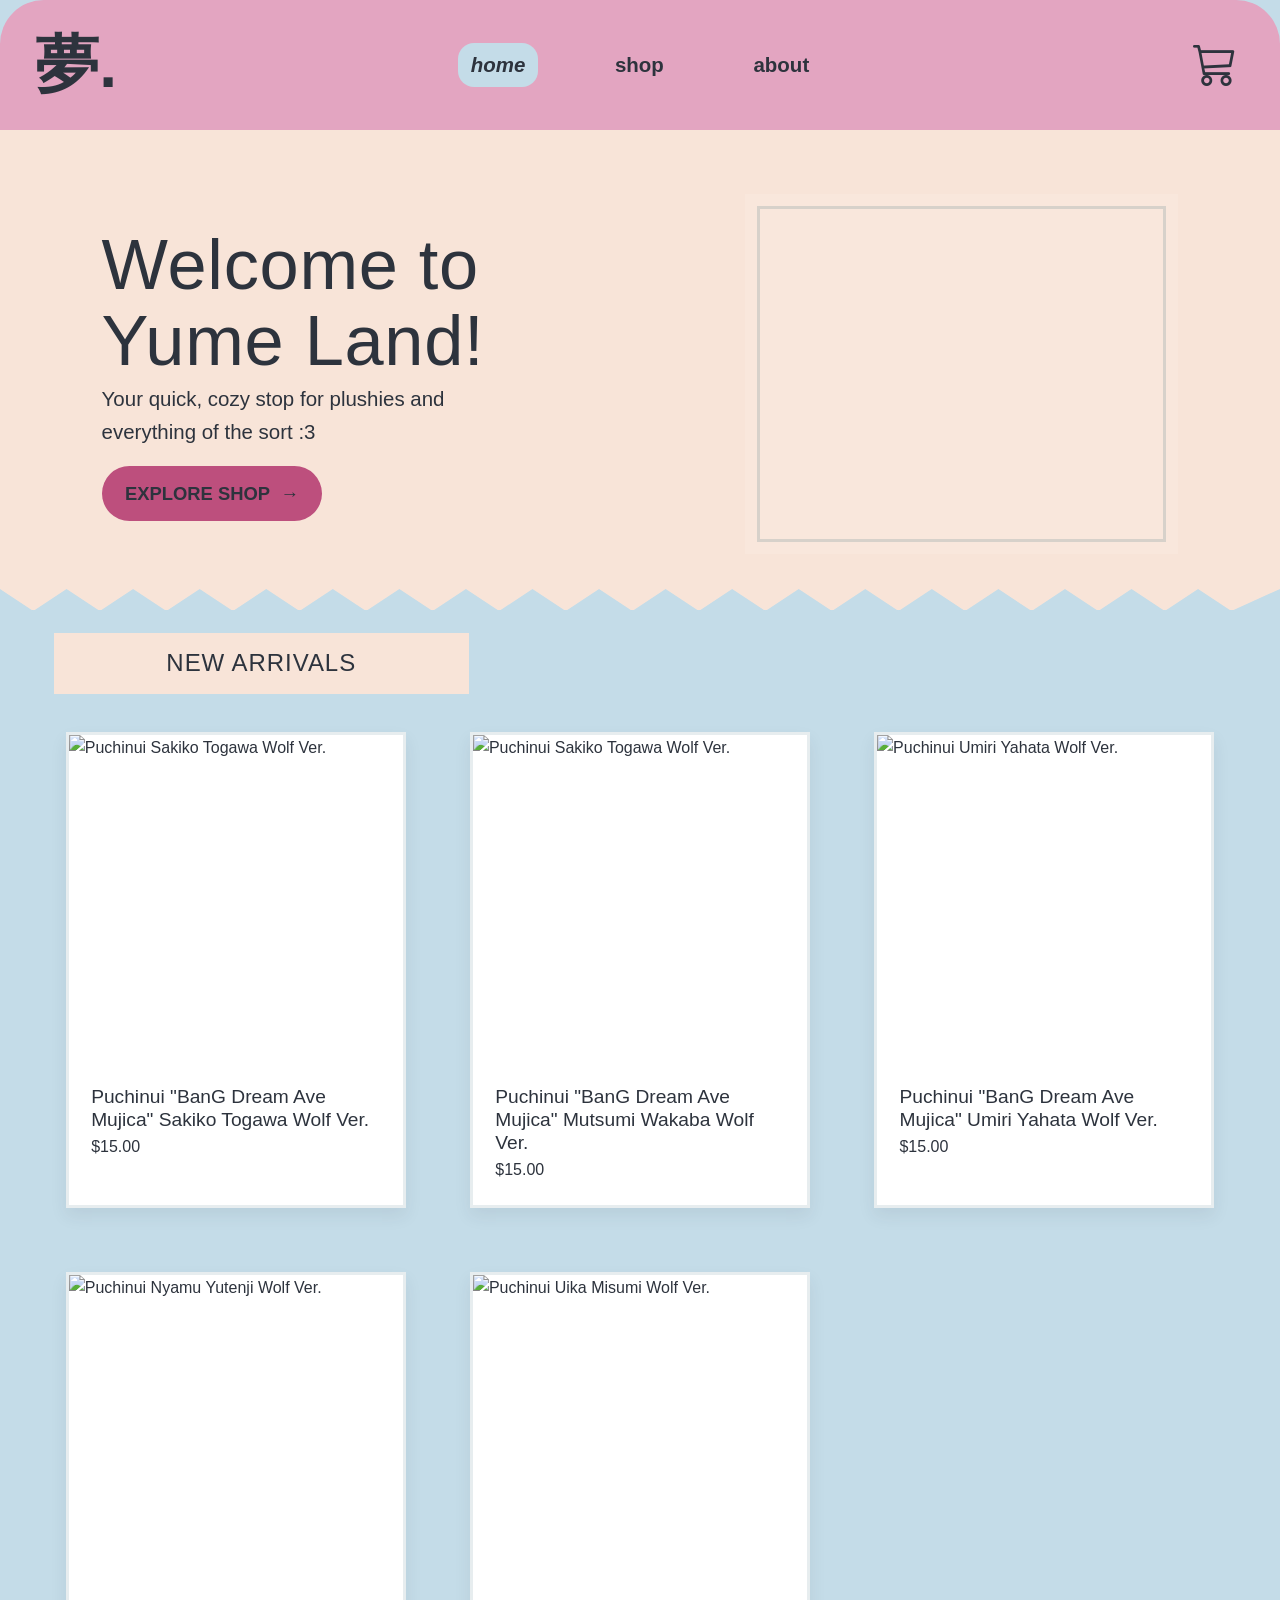
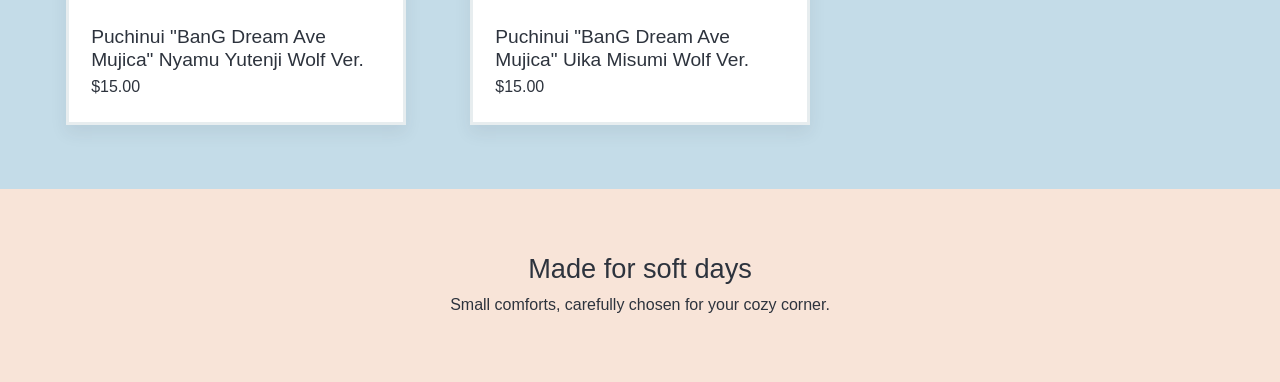
==== index.html @ cd09a821 "Add files via upload" ====
<!doctype html>
<html lang="en">
<head>
	<meta charset="utf-8">
	<meta name="viewport" content="width=device-width, initial-scale=1">
	<meta name="description" content="Yume Land: a cozy shop for plushies and charming finds.">
	<title>Yume Land | Cozy plushies and more</title>
	<link href="https://cdn.jsdelivr.net/npm/bootstrap@5.3.3/dist/css/bootstrap.min.css" rel="stylesheet">
	<link href="https://cdn.jsdelivr.net/npm/bootstrap-icons@1.11.3/font/bootstrap-icons.min.css" rel="stylesheet">
	<link rel="stylesheet" href="css/style.css">
</head>
<body>
	<a class="skip-link" href="#main-content">Skip to main content</a>

	<header class="site-header container-fluid">
		<a class="brand" href="index.html" aria-label="Yume Land home">夢.</a>
		<nav class="site-nav" aria-label="Primary navigation">
			<a class="site-nav-link active" href="index.html" aria-current="page">home</a>
			<a class="site-nav-link" href="shop.html">shop</a>
			<a class="site-nav-link" href="about.html">about</a>
		</nav>
		<a class="cart-link" href="#cart" aria-label="Shopping cart, 0 items">
			<i class="bi bi-cart3 cart-icon" aria-hidden="true"></i>
		</a>
	</header>

	<main id="main-content">
		<section class="hero" aria-labelledby="hero-title">
			<div class="hero-layout container">
				<div class="hero-content">
					<h1 id="hero-title">Welcome to<br>Yume Land!</h1>
					<p>Your quick, cozy stop for plushies and<br class="desktop-break"> everything of the sort :3</p>
					<a class="shop-button btn" href="shop.html">Explore shop <span aria-hidden="true">&#8594;</span></a>
				</div>
				<div class="hero-art" role="img" aria-label="Featured character art">
					<img src="https://i.pinimg.com/736x/25/5b/ee/255bee6ceda0ae7da8de04804057578b.jpg" alt="Featured character art" class="hero-image">
				</div>
			</div>
		</section>

		<section class="arrivals" id="new-arrivals" aria-labelledby="arrivals-title">
			<div class="section-heading">
				<h2 id="arrivals-title">New arrivals</h2>
			</div>
			<div class="product-grid container">
				<article class="product-card" data-product="sakikoWolf">
					<a class="product-image product-image-one" href="#sakiko-wolf" aria-label="View Puchinui Sakiko Togawa Wolf Ver." data-product-trigger="sakikoWolf">
						<img src="https://bushiroad-global-online-store.com/cdn/shop/files/avm_okami_putish_05_kaigai_ari.jpg?v=1769623765" alt="Puchinui Sakiko Togawa Wolf Ver.">
					</a>
					<div class="product-details" id="sakiko-wolf">
						<h3>Puchinui "BanG Dream Ave Mujica" Sakiko Togawa Wolf Ver.</h3>
						<p>$15.00</p>
					</div>
				</article>
				<article class="product-card">
					<a class="product-image product-image-two" href="#mutsumi-wolf" aria-label="View Puchinui Mutsumi Wakaba Wolf Ver.">
						<img src="https://bushiroad-global-online-store.com/cdn/shop/files/avm_okami_putish_02_kaigai_ari.jpg?v=1769623765" alt="Puchinui Sakiko Togawa Wolf Ver.">
					</a>
					<div class="product-details" id="mutsumi-wolf">
						<h3>Puchinui "BanG Dream Ave Mujica" Mutsumi Wakaba Wolf Ver.</h3>
						<p>$15.00</p>
					</div>
				</article>
				<article class="product-card">
					<a class="product-image product-image-three" href="#umiri-wolf" aria-label="View Puchinui Umiri Yahata Wolf Ver.">
						<img src="https://bushiroad-global-online-store.com/cdn/shop/files/avm_okami_putish_03_kaigai_ari.jpg?v=1769623765" alt="Puchinui Umiri Yahata Wolf Ver.">
					</a>
					<div class="product-details" id="umiri-wolf">
						<h3>Puchinui "BanG Dream Ave Mujica" Umiri Yahata Wolf Ver.</h3>
						<p>$15.00</p>
					</div>
				</article>
				<article class="product-card">
					<a class="product-image product-image-three" href="#nyamu-wolf" aria-label="View Puchinui Nyamu Yutenji Wolf Ver.">
						<img src="https://bushiroad-global-online-store.com/cdn/shop/files/avm_okami_putish_04_kaigai_ari.jpg?v=1769623765" alt="Puchinui Nyamu Yutenji Wolf Ver.">
					</a>
					<div class="product-details" id="nyamu-wolf">
						<h3>Puchinui "BanG Dream Ave Mujica" Nyamu Yutenji Wolf Ver.</h3>
						<p>$15.00</p>
					</div>
				</article>
				<article class="product-card">
					<a class="product-image product-image-three" href="#uika-wolf" aria-label="View Puchinui Uika Misumi Wolf Ver.">
						<img src="https://bushiroad-global-online-store.com/cdn/shop/files/avm_okami_putish_01_kaigai_ari.jpg?v=1769623765" alt="Puchinui Uika Misumi Wolf Ver.">
					</a>
					<div class="product-details" id="uika-wolf">
						<h3>Puchinui "BanG Dream Ave Mujica" Uika Misumi Wolf Ver.</h3>
						<p>$15.00</p>
					</div>
				</article>
			</div>
		</section>

		<section class="about" id="about" aria-labelledby="about-title">
			<h2 id="about-title">Made for soft days</h2>
			<p>Small comforts, carefully chosen for your cozy corner.</p>
		</section>
	</main>

	<div id="product-modal" class="product-modal" aria-hidden="true">
		<div class="product-modal-panel" role="dialog" aria-modal="true" aria-labelledby="product-modal-title">
			<button class="product-modal-close" type="button" aria-label="Close product details">×</button>
			<div class="product-modal-content">
				<div class="product-modal-image-wrap">
					<img id="product-modal-image" src="" alt="">
				</div>
				<div class="product-modal-info">
					<span class="eyebrow">New Arrival</span>
					<h2 id="product-modal-title">Puchinui "BanG Dream Ave Mujica" Sakiko Togawa Wolf Ver.</h2>
					<p id="product-modal-description">A soft, collectible wolf-themed figure with a dramatic color palette and dreamy studio styling.</p>
					<div id="product-modal-price" class="product-price">$15.00</div>
					<div class="product-actions">
						<a class="product-button" href="#buy">Add to cart</a>
						<button class="product-button secondary" type="button" data-close-modal>Back to shop</button>
					</div>
				</div>
			</div>
		</div>
	</div>

	<script>
		const productData = {
			sakikoWolf: {
				image: 'https://bushiroad-global-online-store.com/cdn/shop/files/avm_okami_putish_05_kaigai_ari.jpg?v=1769623765',
				title: 'Puchinui "BanG Dream Ave Mujica" Sakiko Togawa Wolf Ver.',
				description: 'A soft, collectible wolf-themed figure with a dramatic color palette and dreamy studio styling.',
				price: '$15.00'
			}
		};

		const modal = document.getElementById('product-modal');
		const modalImage = document.getElementById('product-modal-image');
		const modalTitle = document.getElementById('product-modal-title');
		const modalDescription = document.getElementById('product-modal-description');
		const modalPrice = document.getElementById('product-modal-price');
		const closeButtons = document.querySelectorAll('[data-close-modal], .product-modal-close');
		const triggerButtons = document.querySelectorAll('[data-product-trigger]');

		function openProductModal(key) {
			const product = productData[key];
			if (!product) return;

			modalImage.src = product.image;
			modalImage.alt = product.title;
			modalTitle.textContent = product.title;
			modalDescription.textContent = product.description;
			modalPrice.textContent = product.price;
			modal.classList.add('is-open');
			modal.setAttribute('aria-hidden', 'false');
		}

		function closeProductModal() {
			modal.classList.remove('is-open');
			modal.setAttribute('aria-hidden', 'true');
		}

		triggerButtons.forEach((button) => {
			button.addEventListener('click', (event) => {
				event.preventDefault();
				openProductModal(button.dataset.productTrigger);
			});
		});

		closeButtons.forEach((button) => {
			button.addEventListener('click', closeProductModal);
		});

		modal.addEventListener('click', (event) => {
			if (event.target === modal) {
				closeProductModal();
			}
		});

		document.addEventListener('keydown', (event) => {
			if (event.key === 'Escape' && modal.classList.contains('is-open')) {
				closeProductModal();
			}
		});
	</script>
</body>
</html>
---- css/style.css ----
:root {
	--ink: #2d333d;
	--pink: #e3a5c1;
	--pink-strong: #bd4f7d;
	--peach: #f8e4d8;
	--blue: #c4dce8;
	--white: #ffffff;
	--focus: #174f66;
}

* {
	box-sizing: border-box;
}

html {
	scroll-behavior: smooth;
}

body {
	margin: 0;
	color: var(--ink);
	background: var(--blue);
	font-family: "Trebuchet MS", Verdana, sans-serif;
	font-size: 1rem;
	line-height: 1.6;
}

a {
	color: inherit;
}

.skip-link {
	position: fixed;
	top: 0.75rem;
	left: 0.75rem;
	z-index: 10;
	padding: 0.65rem 1rem;
	color: var(--white);
	background: var(--ink);
	border-radius: 0.5rem;
	transform: translateY(-160%);
}

.skip-link:focus {
	transform: translateY(0);
}

.site-header {
	display: grid;
	grid-template-columns: 1fr auto 1fr;
	align-items: center;
	min-height: 130px;
	padding: 1rem 2.2rem;
	background: var(--pink);
	border-radius: 2.75rem 2.75rem 0 0;
}

.brand {
	justify-self: start;
	font-size: clamp(3rem, 5vw, 4rem);
	font-weight: 900;
	line-height: 1;
	text-decoration: none;
}

.site-nav {
	display: flex;
	align-items: center;
	gap: clamp(2rem, 5vw, 4.5rem);
}

.site-nav-link {
	padding: 0.35rem 0.8rem;
	border-radius: 1rem;
	font-size: clamp(1rem, 1.6vw, 1.5rem);
	font-weight: 700;
	text-decoration: none;
}

.site-nav-link.active {
	background: var(--blue);
	font-style: italic;
}

.cart-link {
	justify-self: end;
	padding: 0.5rem;
	border-radius: 0.5rem;
}

.cart-icon {
	display: block;
	font-size: 2.75rem;
	line-height: 1;
}

.hero {
	min-height: 470px;
	padding: 4rem max(2rem, 7vw) 3.5rem;
	background: var(--peach);
	position: relative;
}

.hero-layout {
	display: grid;
	grid-template-columns: minmax(0, 1fr) minmax(260px, 0.8fr);
	align-items: center;
	gap: clamp(2rem, 8vw, 8rem);
	max-width: 1280px;
	margin: 0 auto;
}

.hero::after {
	content: "";
	position: absolute;
	right: 0;
	bottom: -1px;
	left: 0;
	height: 22px;
	background: var(--blue);
	clip-path: polygon(0 0, 2.6% 100%, 5.2% 0, 7.8% 100%, 10.4% 0, 13% 100%, 15.6% 0, 18.2% 100%, 20.8% 0, 23.4% 100%, 26% 0, 28.6% 100%, 31.2% 0, 33.8% 100%, 36.4% 0, 39% 100%, 41.6% 0, 44.2% 100%, 46.8% 0, 49.4% 100%, 52% 0, 54.6% 100%, 57.2% 0, 59.8% 100%, 62.4% 0, 65% 100%, 67.6% 0, 70.2% 100%, 72.8% 0, 75.4% 100%, 78% 0, 80.6% 100%, 83.2% 0, 85.8% 100%, 88.4% 0, 91% 100%, 93.6% 0, 96.2% 100%, 100% 0, 100% 100%, 0 100%);
}

.hero-content {
	max-width: 620px;
}

.hero-art {
	display: grid;
	min-height: 360px;
	place-items: center;
	padding: 0;
	overflow: hidden;
	background: rgb(255 255 255 / 10%);
	border: 0;
	border-radius: 0;
	box-shadow: none;
	position: relative;
}

.hero-art::before {
	content: "";
	position: absolute;
	inset: 12px;
	border: 3px solid rgba(23, 79, 102, 0.15);
	pointer-events: none;
}

.hero-image {
	display: block;
	width: 110%;
	height: 110%;
	object-fit: cover;
	object-position: center center;
	filter: saturate(0.9) contrast(1.05);
}

h1,
h2,
h3,
p {
	margin-top: 0;
}

h1 {
	margin-bottom: 0.25rem;
	font-size: clamp(3.1rem, 5.5vw, 4.8rem);
	line-height: 1.08;
	letter-spacing: 0.01em;
}

.hero p {
	margin-bottom: 1.1rem;
	font-size: clamp(1.1rem, 1.6vw, 1.35rem);
}

.shop-button {
	display: inline-block;
	padding: 0.8rem 1.4rem;
	color: var(--ink);
	background: var(--pink-strong);
	border-radius: 2rem;
	font-size: 1.15rem;
	font-weight: 800;
	text-decoration: none;
	text-transform: uppercase;
}

.shop-button span {
	margin-left: 0.35rem;
}

.arrivals {
	min-height: 540px;
	padding: 1.45rem max(2rem, 4.2vw) 4rem;
	background: var(--blue);
}

.shop-layout {
	display: grid;
	grid-template-columns: minmax(220px, 280px) minmax(0, 1fr);
	align-items: start;
	gap: clamp(1.5rem, 3vw, 3rem);
	max-width: 1380px;
	margin: 0 auto;
}

.shop-filters {
	padding: 1.25rem 1rem 1rem;
	background: #b8d9e7;
	border-radius: 1.5rem;
}

.shop-filters h3 {
	margin-bottom: 1rem;
	font-size: 1.3rem;
	text-transform: uppercase;
	letter-spacing: 0.04em;
}

.filter-group {
	display: flex;
	flex-direction: column;
	gap: 0.7rem;
}

.filter-btn {
	padding: 0.8rem 1rem;
	border: 0;
	border-radius: 999px;
	background: rgba(255, 255, 255, 0.8);
	color: var(--ink);
	font: inherit;
	font-weight: 700;
	text-align: left;
	cursor: pointer;
	transition: background 0.2s ease, transform 0.2s ease;
}

.filter-btn:hover,
.filter-btn:focus-visible {
	background: #f2dfe9;
}

.filter-btn.active {
	background: #7caec4;
	color: var(--white);
}

.shop-content {
	width: 100%;
}

.section-heading {
	width: min(100%, 415px);
	padding: 1rem;
	background: var(--peach);
	text-align: center;
}

.section-heading h2 {
	margin: 0;
	font-size: 1.5rem;
	letter-spacing: 0.04em;
	text-transform: uppercase;
}

.product-grid {
	display: grid;
	grid-template-columns: repeat(3, minmax(0, 1fr));
	gap: clamp(2rem, 5vw, 5.5rem);
	max-width: 1340px;
	margin: 2.35rem auto 0;
}

.product-card {
	overflow: hidden;
	background: var(--white);
	border-radius: 0;
	box-shadow: 0 8px 16px rgb(45 51 61 / 8%);
	border: 3px solid rgba(23, 79, 102, 0.1);
	transition: transform 0.25s ease, box-shadow 0.25s ease;
}

.product-card:hover,
.product-card:focus-within {
	transform: rotate(2deg) translateY(-2px);
	box-shadow: 0 16px 24px rgb(45 51 61 / 14%);
}

.product-card[hidden] {
	display: none;
}

.product-image {
	display: block;
	aspect-ratio: 1 / 1;
	min-height: 320px;
	background: var(--white);
	text-decoration: none;
	overflow: hidden;
}

.product-image img {
	display: block;
	width: 100%;
	height: 100%;
	object-fit: cover;
	transition: transform 0.25s ease;
}

.product-image:hover img,
.product-image:focus-visible img {
	transform: none;
}

.product-details {
	padding: 1rem 1.4rem 1.4rem;
	background: var(--white);
}

.product-details h3 {
	margin-bottom: 0.2rem;
	font-size: 1.2rem;
}

.product-details p {
	margin: 0;
}

.product-page {
	padding: 2.5rem max(2rem, 5vw) 4rem;
	background: var(--blue);
}

.product-page-inner {
	display: grid;
	grid-template-columns: minmax(0, 1.2fr) minmax(280px, 0.8fr);
	align-items: center;
	gap: clamp(2rem, 4vw, 4rem);
	max-width: 1200px;
	margin: 0 auto;
	background: var(--white);
	border: 3px solid rgba(23, 79, 102, 0.08);
	padding: clamp(1.25rem, 3vw, 2.5rem);
}

.product-page-image-wrap {
	background: var(--peach);
	padding: 1rem;
	border: 3px solid rgba(23, 79, 102, 0.08);
}

.product-page-image {
	display: block;
	width: 100%;
	height: auto;
	max-height: 680px;
	object-fit: contain;
	background: var(--white);
}

.product-page-info {
	padding: 0.25rem 0;
}

.product-page-info .eyebrow {
	display: inline-block;
	margin-bottom: 0.8rem;
	padding: 0.35rem 0.75rem;
	background: var(--blue);
	font-size: 0.75rem;
	font-weight: 800;
	letter-spacing: 0.12em;
	text-transform: uppercase;
}

.product-page-info h1 {
	font-size: clamp(2.1rem, 5vw, 3.6rem);
	margin-bottom: 0.7rem;
}

.product-page-info p {
	font-size: 1.05rem;
	margin-bottom: 1.2rem;
}

.product-price {
	font-size: 1.8rem;
	font-weight: 800;
	margin-bottom: 1.5rem;
}

.product-actions {
	display: flex;
	flex-wrap: wrap;
	gap: 0.75rem;
}

.product-button {
	display: inline-block;
	padding: 0.9rem 1.4rem;
	background: var(--pink-strong);
	color: var(--white);
	text-decoration: none;
	font-weight: 800;
	letter-spacing: 0.04em;
	text-transform: uppercase;
	border: 0;
}

.product-button.secondary {
	background: var(--pink);
	color: var(--ink);
}

.product-modal {
	position: fixed;
	inset: 0;
	display: none;
	place-items: center;
	padding: 1.5rem;
	background: rgba(22, 26, 34, 0.7);
	z-index: 50;
}

.product-modal.is-open {
	display: grid;
}

.product-modal-panel {
	position: relative;
	width: min(100%, 980px);
	background: var(--white);
	border: 3px solid rgba(23, 79, 102, 0.1);
	box-shadow: 0 24px 60px rgba(0, 0, 0, 0.15);
}

.product-modal-close {
	position: absolute;
	top: 0.75rem;
	right: 0.75rem;
	width: 2.75rem;
	height: 2.75rem;
	border: 0;
	background: var(--blue);
	font-size: 2rem;
	line-height: 1;
	cursor: pointer;
}

.product-modal-content {
	display: grid;
	grid-template-columns: minmax(0, 1.05fr) minmax(260px, 0.95fr);
	gap: 1.5rem;
	padding: 2rem;
}

.product-modal-image-wrap {
	background: var(--peach);
	padding: 1rem;
	border: 3px solid rgba(23, 79, 102, 0.08);
}

.product-modal-image-wrap img {
	display: block;
	width: 100%;
	height: auto;
	max-height: 620px;
	object-fit: contain;
}

.product-modal-info {
	padding: 0.5rem 0;
}

.product-modal-info h2 {
	font-size: clamp(2rem, 4vw, 3rem);
	margin-bottom: 0.75rem;
}

.product-modal-info p {
	font-size: 1.05rem;
	margin-bottom: 1.2rem;
}

.product-button.secondary {
	background: var(--pink);
	color: var(--ink);
	border: 0;
	cursor: pointer;
}

.about {
	padding: 4rem max(2rem, 7vw);
	background: var(--peach);
	text-align: center;
}

.about h2 {
	margin-bottom: 0.4rem;
	font-size: 1.7rem;
}

.about p {
	margin: 0;
}

.sr-only {
	position: absolute;
	width: 1px;
	height: 1px;
	padding: 0;
	margin: -1px;
	overflow: hidden;
	clip: rect(0, 0, 0, 0);
	white-space: nowrap;
	border: 0;
}

:focus-visible {
	outline: 4px solid var(--focus);
	outline-offset: 4px;
}

@media (min-width: 701px) and (max-width: 1000px) {
	.site-header {
		grid-template-columns: auto 1fr auto;
		min-height: 108px;
		padding: 1rem 1.25rem;
	}

	.site-nav {
		justify-content: center;
		gap: clamp(0.5rem, 2vw, 1.5rem);
	}

	.site-nav-link {
		padding: 0.35rem 0.55rem;
		font-size: clamp(1rem, 1.8vw, 1.25rem);
	}

	.cart-icon {
		font-size: 2.5rem;
	}

	.hero {
		min-height: 440px;
		padding: 3.5rem 2rem 3rem;
	}

	.hero-layout {
		gap: 2rem;
	}

	.product-grid {
		grid-template-columns: repeat(2, minmax(0, 1fr));
		gap: 2rem;
	}

	.product-image {
		min-height: 260px;
	}
}

@media (max-width: 700px) {
	.site-header {
		grid-template-columns: auto 1fr auto;
		min-height: 96px;
		padding: 0.8rem 1rem;
		border-radius: 1.5rem 1.5rem 0 0;
	}

	.brand {
		font-size: 3rem;
	}

	.site-nav {
		justify-content: center;
		gap: 0.15rem;
	}

	.site-nav-link {
		padding: 0.35rem 0.5rem;
		font-size: 1rem;
	}

	.cart-icon {
		font-size: 2.25rem;
	}

	.hero {
		min-height: 480px;
		padding: 4rem 1.25rem 3.5rem;
	}

	.hero-layout {
		grid-template-columns: 1fr;
		gap: 2.5rem;
	}

	.hero-art {
		min-height: 210px;
		border-radius: 2rem;
	}

	h1 {
		font-size: clamp(2.8rem, 13vw, 4rem);
	}

	.desktop-break {
		display: none;
	}

	.arrivals {
		padding: 1.25rem 1.25rem 3rem;
	}

	.shop-layout {
		grid-template-columns: 1fr;
	}

	.shop-filters {
		padding: 1rem;
	}

	.product-grid {
		grid-template-columns: 1fr;
		gap: 1.5rem;
		margin-top: 1.5rem;
	}

	.product-image {
		min-height: 250px;
	}
}

@media (prefers-reduced-motion: reduce) {
	html {
		scroll-behavior: auto;
	}
}
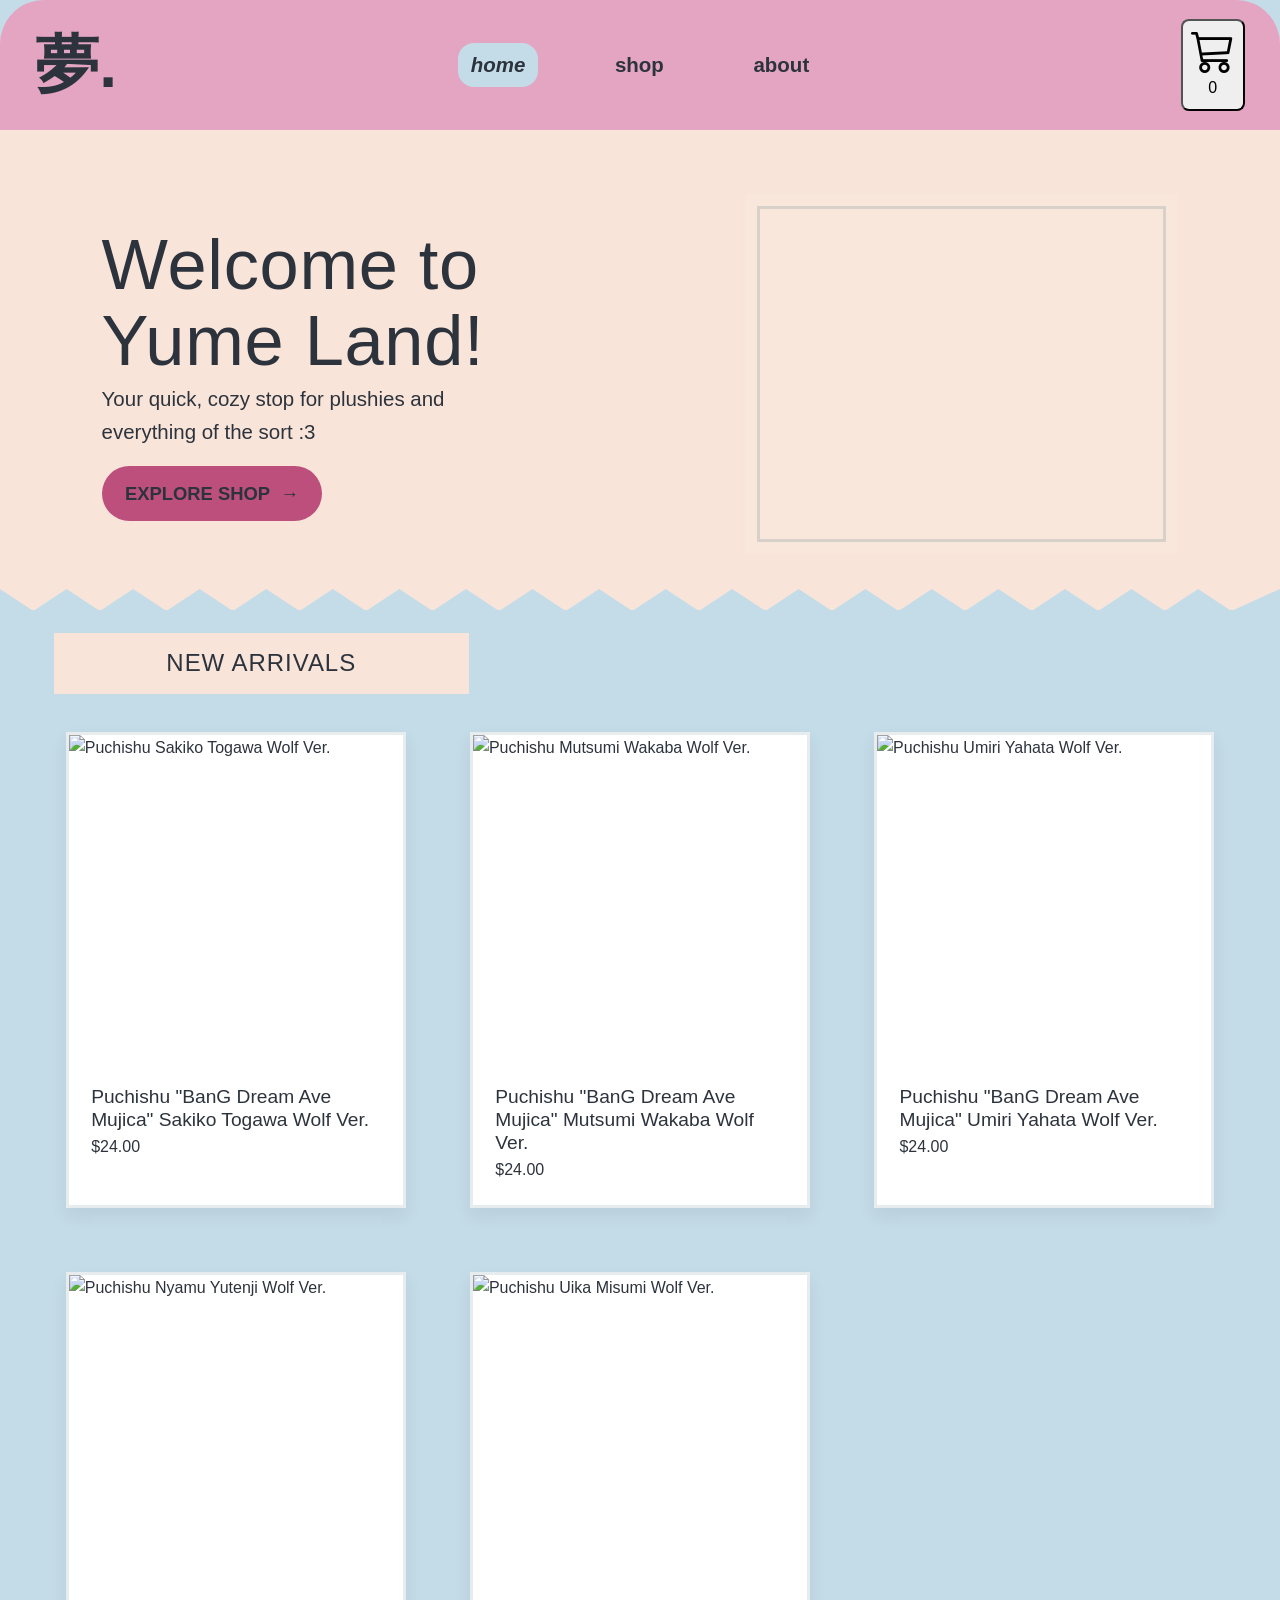
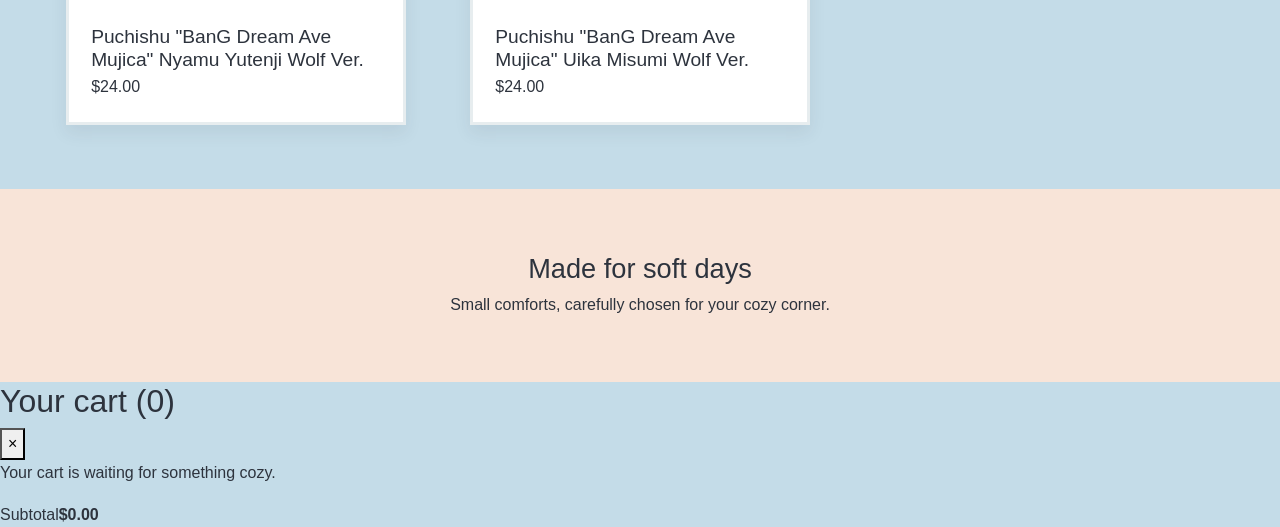
==== commit d6bd4420: "Refactor index.html structure and elements" ====
--- a/index.html
+++ b/index.html
@@ -19,12 +19,26 @@
 			<a class="site-nav-link" href="shop.html">shop</a>
 			<a class="site-nav-link" href="about.html">about</a>
 		</nav>
-		<a class="cart-link" href="#cart" aria-label="Shopping cart, 0 items">
+		<button class="cart-link" type="button" aria-label="Shopping cart, 0 items" aria-haspopup="dialog" aria-controls="cart-modal">
 			<i class="bi bi-cart3 cart-icon" aria-hidden="true"></i>
-		</a>
+			<span class="cart-count" aria-hidden="true">0</span>
+		</button>
 	</header>
 
 	<main id="main-content">
+		<section class="product-page" id="product-view" aria-labelledby="product-view-title" hidden>
+			<button class="product-button secondary product-back" type="button" data-product-back>Back to products</button>
+			<div class="product-page-inner">
+				<div class="product-page-image-wrap"><img class="product-page-image" id="product-view-image" src="" alt=""></div>
+				<div class="product-page-info">
+					<span class="eyebrow" id="product-view-category"></span>
+					<h1 id="product-view-title"></h1>
+					<p class="product-price" id="product-view-price"></p>
+					<p id="product-view-description"></p>
+					<button class="product-button" type="button" data-cart-add-detail>Add to cart</button>
+				</div>
+			</div>
+		</section>
 		<section class="hero" aria-labelledby="hero-title">
 			<div class="hero-layout container">
 				<div class="hero-content">
@@ -38,54 +52,54 @@
 			</div>
 		</section>
 
-		<section class="arrivals" id="new-arrivals" aria-labelledby="arrivals-title">
+		<section class="arrivals" id="products" aria-labelledby="arrivals-title">
 			<div class="section-heading">
 				<h2 id="arrivals-title">New arrivals</h2>
 			</div>
 			<div class="product-grid container">
-				<article class="product-card" data-product="sakikoWolf">
-					<a class="product-image product-image-one" href="#sakiko-wolf" aria-label="View Puchinui Sakiko Togawa Wolf Ver." data-product-trigger="sakikoWolf">
-						<img src="https://bushiroad-global-online-store.com/cdn/shop/files/avm_okami_putish_05_kaigai_ari.jpg?v=1769623765" alt="Puchinui Sakiko Togawa Wolf Ver.">
+				<article class="product-card" data-product="sakikoWolf" data-product-id="sakikoWolf">
+					<a class="product-image product-image-one" href="#product-view-sakikoWolf" aria-label="View Puchishu Sakiko Togawa Wolf Ver." data-product-view>
+						<img src="images/sakikoWolf.jpg" alt="Puchishu Sakiko Togawa Wolf Ver.">
 					</a>
 					<div class="product-details" id="sakiko-wolf">
-						<h3>Puchinui "BanG Dream Ave Mujica" Sakiko Togawa Wolf Ver.</h3>
-						<p>$15.00</p>
+						<h3>Puchishu "BanG Dream Ave Mujica" Sakiko Togawa Wolf Ver.</h3>
+						<p>$24.00</p>
 					</div>
 				</article>
-				<article class="product-card">
-					<a class="product-image product-image-two" href="#mutsumi-wolf" aria-label="View Puchinui Mutsumi Wakaba Wolf Ver.">
-						<img src="https://bushiroad-global-online-store.com/cdn/shop/files/avm_okami_putish_02_kaigai_ari.jpg?v=1769623765" alt="Puchinui Sakiko Togawa Wolf Ver.">
+				<article class="product-card" data-product="mutsumiWolf" data-product-id="mutsumiWolf">
+					<a class="product-image product-image-two" href="#product-view-mutsumiWolf" aria-label="View Puchishu Mutsumi Wakaba Wolf Ver." data-product-view>
+						<img src="https://bushiroad-global-online-store.com/cdn/shop/files/avm_okami_putish_02_kaigai_ari.jpg?v=1769623765" alt="Puchishu Mutsumi Wakaba Wolf Ver.">
 					</a>
 					<div class="product-details" id="mutsumi-wolf">
-						<h3>Puchinui "BanG Dream Ave Mujica" Mutsumi Wakaba Wolf Ver.</h3>
-						<p>$15.00</p>
+						<h3>Puchishu "BanG Dream Ave Mujica" Mutsumi Wakaba Wolf Ver.</h3>
+						<p>$24.00</p>
 					</div>
 				</article>
-				<article class="product-card">
-					<a class="product-image product-image-three" href="#umiri-wolf" aria-label="View Puchinui Umiri Yahata Wolf Ver.">
-						<img src="https://bushiroad-global-online-store.com/cdn/shop/files/avm_okami_putish_03_kaigai_ari.jpg?v=1769623765" alt="Puchinui Umiri Yahata Wolf Ver.">
+				<article class="product-card" data-product="umiriWolf" data-product-id="umiriWolf">
+					<a class="product-image product-image-three" href="#product-view-umiriWolf" aria-label="View Puchishu Umiri Yahata Wolf Ver." data-product-view>
+						<img src="https://bushiroad-global-online-store.com/cdn/shop/files/avm_okami_putish_03_kaigai_ari.jpg?v=1769623765" alt="Puchishu Umiri Yahata Wolf Ver.">
 					</a>
 					<div class="product-details" id="umiri-wolf">
-						<h3>Puchinui "BanG Dream Ave Mujica" Umiri Yahata Wolf Ver.</h3>
-						<p>$15.00</p>
+						<h3>Puchishu "BanG Dream Ave Mujica" Umiri Yahata Wolf Ver.</h3>
+						<p>$24.00</p>
 					</div>
 				</article>
-				<article class="product-card">
-					<a class="product-image product-image-three" href="#nyamu-wolf" aria-label="View Puchinui Nyamu Yutenji Wolf Ver.">
-						<img src="https://bushiroad-global-online-store.com/cdn/shop/files/avm_okami_putish_04_kaigai_ari.jpg?v=1769623765" alt="Puchinui Nyamu Yutenji Wolf Ver.">
+				<article class="product-card" data-product="nyamuWolf" data-product-id="nyamuWolf">
+					<a class="product-image product-image-three" href="#product-view-nyamuWolf" aria-label="View Puchishu Nyamu Yutenji Wolf Ver." data-product-view>
+						<img src="https://bushiroad-global-online-store.com/cdn/shop/files/avm_okami_putish_04_kaigai_ari.jpg?v=1769623765" alt="Puchishu Nyamu Yutenji Wolf Ver.">
 					</a>
 					<div class="product-details" id="nyamu-wolf">
-						<h3>Puchinui "BanG Dream Ave Mujica" Nyamu Yutenji Wolf Ver.</h3>
-						<p>$15.00</p>
+						<h3>Puchishu "BanG Dream Ave Mujica" Nyamu Yutenji Wolf Ver.</h3>
+						<p>$24.00</p>
 					</div>
 				</article>
-				<article class="product-card">
-					<a class="product-image product-image-three" href="#uika-wolf" aria-label="View Puchinui Uika Misumi Wolf Ver.">
-						<img src="https://bushiroad-global-online-store.com/cdn/shop/files/avm_okami_putish_01_kaigai_ari.jpg?v=1769623765" alt="Puchinui Uika Misumi Wolf Ver.">
+				<article class="product-card" data-product="uikaWolf" data-product-id="uikaWolf">
+					<a class="product-image product-image-three" href="#product-view-uikaWolf" aria-label="View Puchishu Uika Misumi Wolf Ver." data-product-view>
+						<img src="https://bushiroad-global-online-store.com/cdn/shop/files/avm_okami_putish_01_kaigai_ari.jpg?v=1769623765" alt="Puchishu Uika Misumi Wolf Ver.">
 					</a>
 					<div class="product-details" id="uika-wolf">
-						<h3>Puchinui "BanG Dream Ave Mujica" Uika Misumi Wolf Ver.</h3>
-						<p>$15.00</p>
+						<h3>Puchishu "BanG Dream Ave Mujica" Uika Misumi Wolf Ver.</h3>
+						<p>$24.00</p>
 					</div>
 				</article>
 			</div>
@@ -97,85 +111,21 @@
 		</section>
 	</main>
 
-	<div id="product-modal" class="product-modal" aria-hidden="true">
-		<div class="product-modal-panel" role="dialog" aria-modal="true" aria-labelledby="product-modal-title">
-			<button class="product-modal-close" type="button" aria-label="Close product details">×</button>
-			<div class="product-modal-content">
-				<div class="product-modal-image-wrap">
-					<img id="product-modal-image" src="" alt="">
-				</div>
-				<div class="product-modal-info">
-					<span class="eyebrow">New Arrival</span>
-					<h2 id="product-modal-title">Puchinui "BanG Dream Ave Mujica" Sakiko Togawa Wolf Ver.</h2>
-					<p id="product-modal-description">A soft, collectible wolf-themed figure with a dramatic color palette and dreamy studio styling.</p>
-					<div id="product-modal-price" class="product-price">$15.00</div>
-					<div class="product-actions">
-						<a class="product-button" href="#buy">Add to cart</a>
-						<button class="product-button secondary" type="button" data-close-modal>Back to shop</button>
-					</div>
-				</div>
-			</div>
-		</div>
+	<div id="cart-modal" class="cart-modal" aria-hidden="true">
+		<section class="cart-panel" role="dialog" aria-modal="true" aria-labelledby="cart-title" tabindex="-1">
+			<header class="cart-panel-header">
+				<h2 id="cart-title">Your cart <span class="cart-item-count">(0)</span></h2>
+				<button class="cart-close" type="button" aria-label="Close cart">&times;</button>
+			</header>
+			<div class="cart-items" aria-live="polite"></div>
+			<p class="cart-empty">Your cart is waiting for something cozy.</p>
+			<footer class="cart-footer">
+				<div class="cart-subtotal"><span>Subtotal</span><strong>$0.00</strong></div>
+			</footer>
+		</section>
 	</div>
 
-	<script>
-		const productData = {
-			sakikoWolf: {
-				image: 'https://bushiroad-global-online-store.com/cdn/shop/files/avm_okami_putish_05_kaigai_ari.jpg?v=1769623765',
-				title: 'Puchinui "BanG Dream Ave Mujica" Sakiko Togawa Wolf Ver.',
-				description: 'A soft, collectible wolf-themed figure with a dramatic color palette and dreamy studio styling.',
-				price: '$15.00'
-			}
-		};
-
-		const modal = document.getElementById('product-modal');
-		const modalImage = document.getElementById('product-modal-image');
-		const modalTitle = document.getElementById('product-modal-title');
-		const modalDescription = document.getElementById('product-modal-description');
-		const modalPrice = document.getElementById('product-modal-price');
-		const closeButtons = document.querySelectorAll('[data-close-modal], .product-modal-close');
-		const triggerButtons = document.querySelectorAll('[data-product-trigger]');
-
-		function openProductModal(key) {
-			const product = productData[key];
-			if (!product) return;
-
-			modalImage.src = product.image;
-			modalImage.alt = product.title;
-			modalTitle.textContent = product.title;
-			modalDescription.textContent = product.description;
-			modalPrice.textContent = product.price;
-			modal.classList.add('is-open');
-			modal.setAttribute('aria-hidden', 'false');
-		}
-
-		function closeProductModal() {
-			modal.classList.remove('is-open');
-			modal.setAttribute('aria-hidden', 'true');
-		}
-
-		triggerButtons.forEach((button) => {
-			button.addEventListener('click', (event) => {
-				event.preventDefault();
-				openProductModal(button.dataset.productTrigger);
-			});
-		});
-
-		closeButtons.forEach((button) => {
-			button.addEventListener('click', closeProductModal);
-		});
-
-		modal.addEventListener('click', (event) => {
-			if (event.target === modal) {
-				closeProductModal();
-			}
-		});
-
-		document.addEventListener('keydown', (event) => {
-			if (event.key === 'Escape' && modal.classList.contains('is-open')) {
-				closeProductModal();
-			}
-		});
-	</script>
+	<script src="js/product-view.js"></script>
+	<script src="js/cart.js"></script>
 </body>
 </html>
